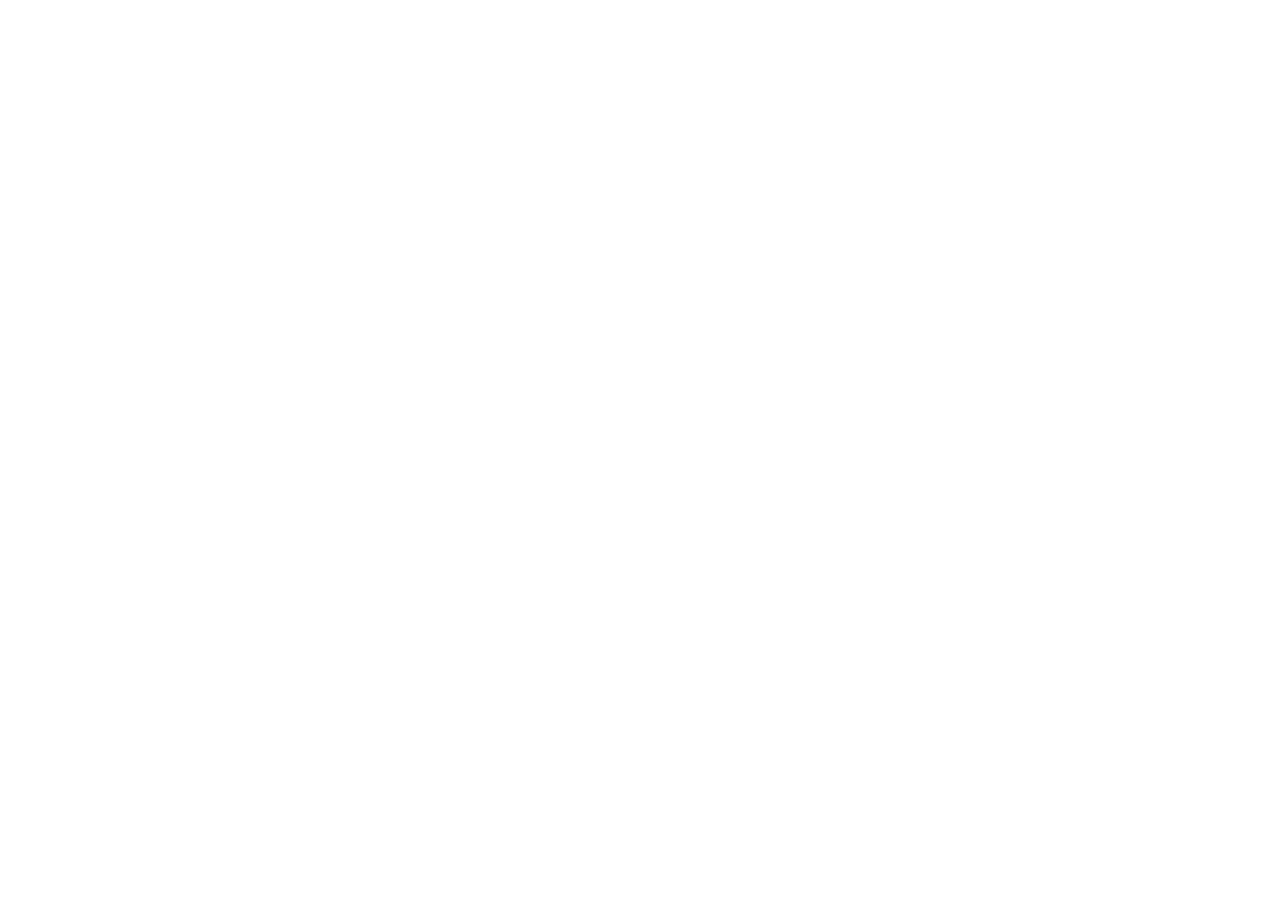
==== CSS- My Site/index.html @ c7de4278 "first commit" ====
<!DOCTYPE html>
<html lang="en" dir="ltr">
  <head>
    <meta charset="utf-8">
    <title>Firoz alam</title>
    <link rel="stylesheet" type="text/css" href="css/style.css"
  </head>
  <body>

  </body>
</html>
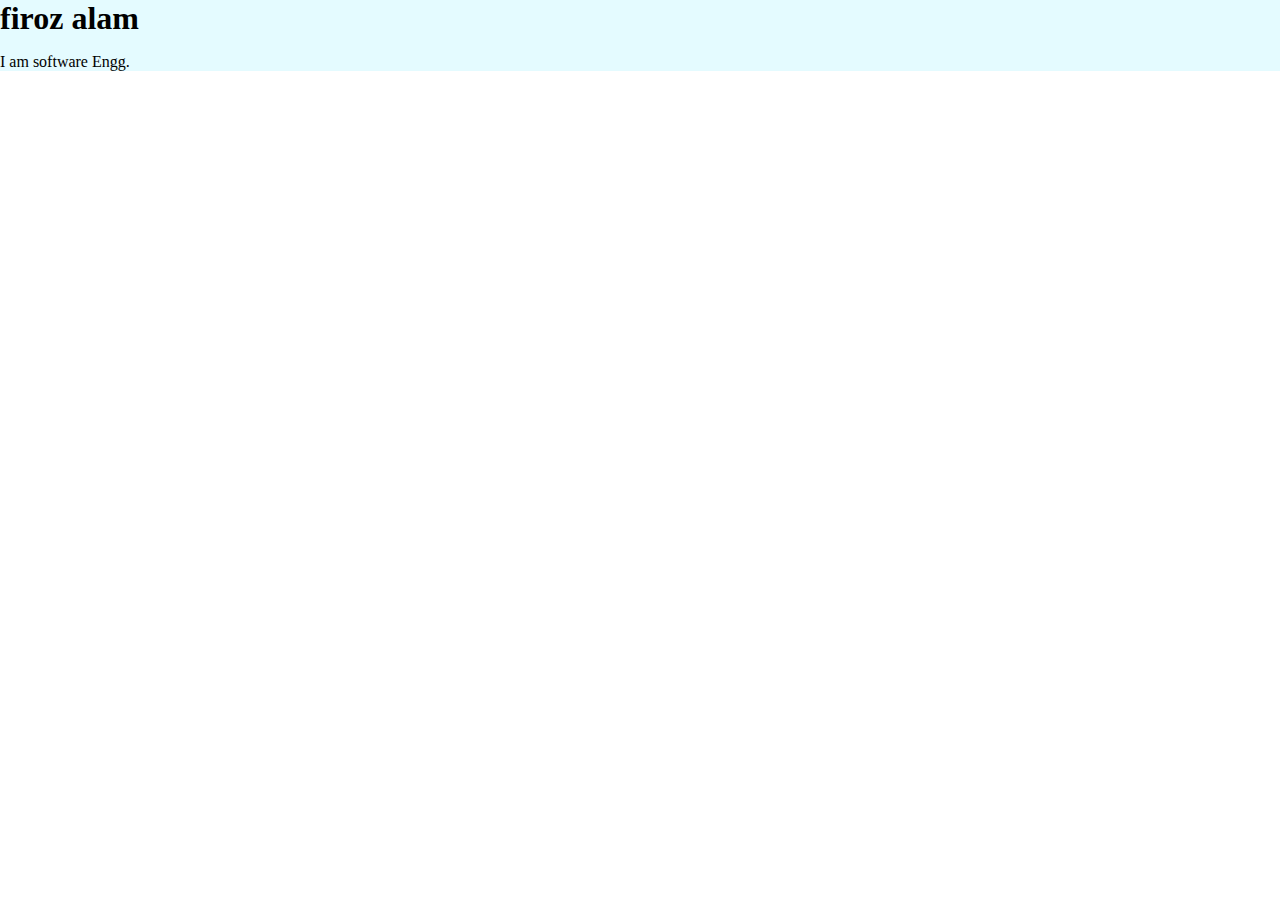
==== commit 6890dc1e: "Learn Divs and Margin in css" ====
--- a/CSS- My Site/index.html
+++ b/CSS- My Site/index.html
@@ -1,11 +1,18 @@
 <!DOCTYPE html>
 <html lang="en" dir="ltr">
-  <head>
-    <meta charset="utf-8">
-    <title>Firoz alam</title>
-    <link rel="stylesheet" type="text/css" href="css/style.css"
-  </head>
-  <body>
 
-  </body>
+<head>
+  <meta charset="utf-8">
+  <title>Firoz alam</title>
+  <link rel="stylesheet" type="text/css" href="css/style.css" />
+  <link rel="icon" href="favicon.ico">
+</head>
+<body>
+  <div>
+    <h1>firoz alam</h1>
+    <p>I am software Engg.</p>
+  </div>
+
+</body>
+
 </html>
--- a/CSS- My Site/css/style.css
+++ b/CSS- My Site/css/style.css
@@ -0,0 +1,9 @@
+body{
+  margin: 0px;
+}
+div{
+  background-color:#e4fbff;
+}
+h1{
+  margin-block:0em;
+}
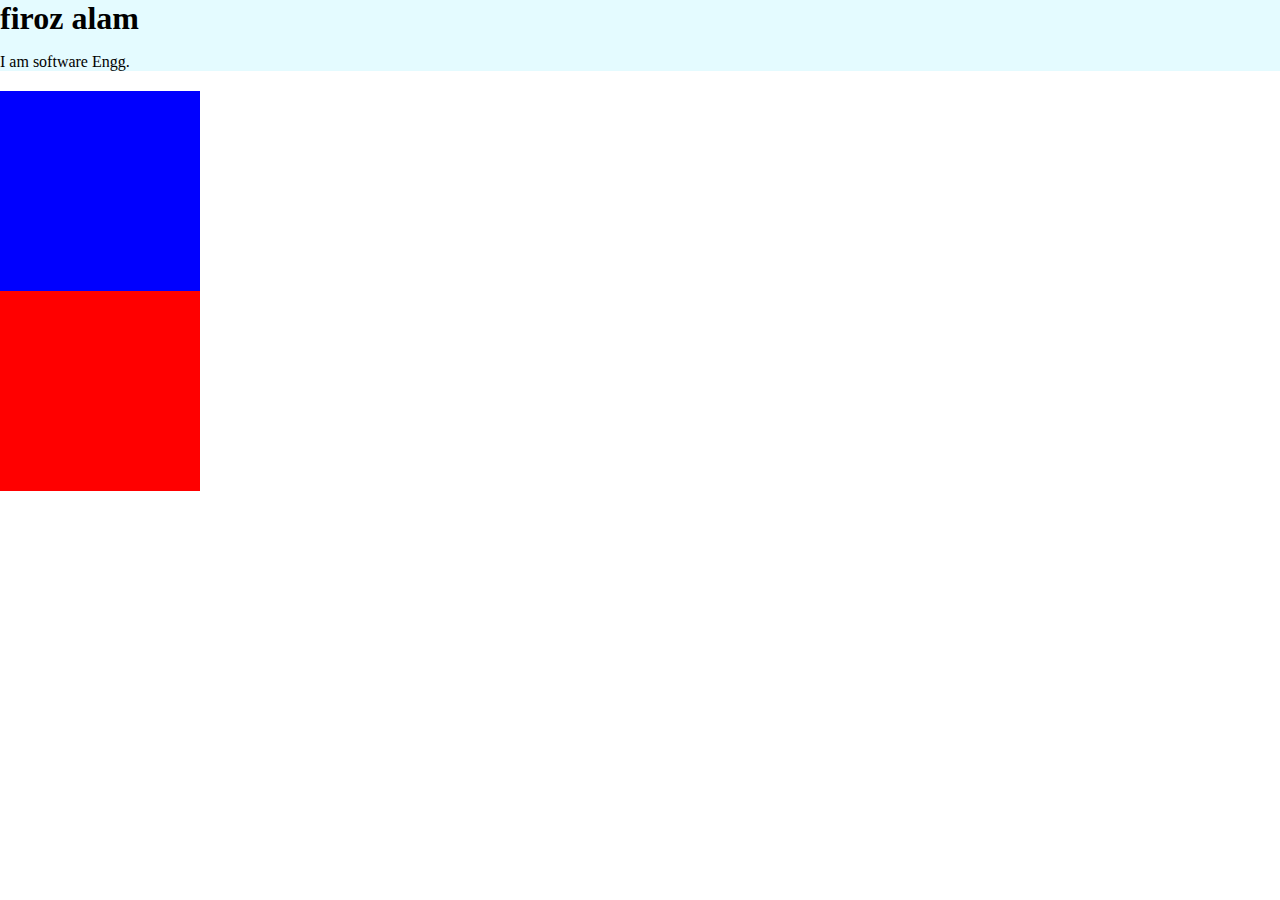
==== commit f4bbdc3c: "added 2 boxes" ====
--- a/CSS- My Site/index.html
+++ b/CSS- My Site/index.html
@@ -8,11 +8,16 @@
   <link rel="icon" href="favicon.ico">
 </head>
 <body>
-  <div>
+  <div class ="top">
     <h1>firoz alam</h1>
     <p>I am software Engg.</p>
   </div>
+  <div class="middle">
 
+  </div>
+  <div class="bottom">
+
+  </div>
 </body>
 
 </html>
--- a/CSS- My Site/css/style.css
+++ b/CSS- My Site/css/style.css
@@ -1,8 +1,22 @@
 body{
   margin: 0px;
 }
-div{
+.top{
   background-color:#e4fbff;
+  margin-bottom: 20px;
+
+}
+.middle{
+  background-color:blue;
+  width:200px;
+  height:200px;
+
+}
+.bottom{
+  background-color:red;
+  width:200px;
+  height:200px;
+
 }
 h1{
   margin-block:0em;
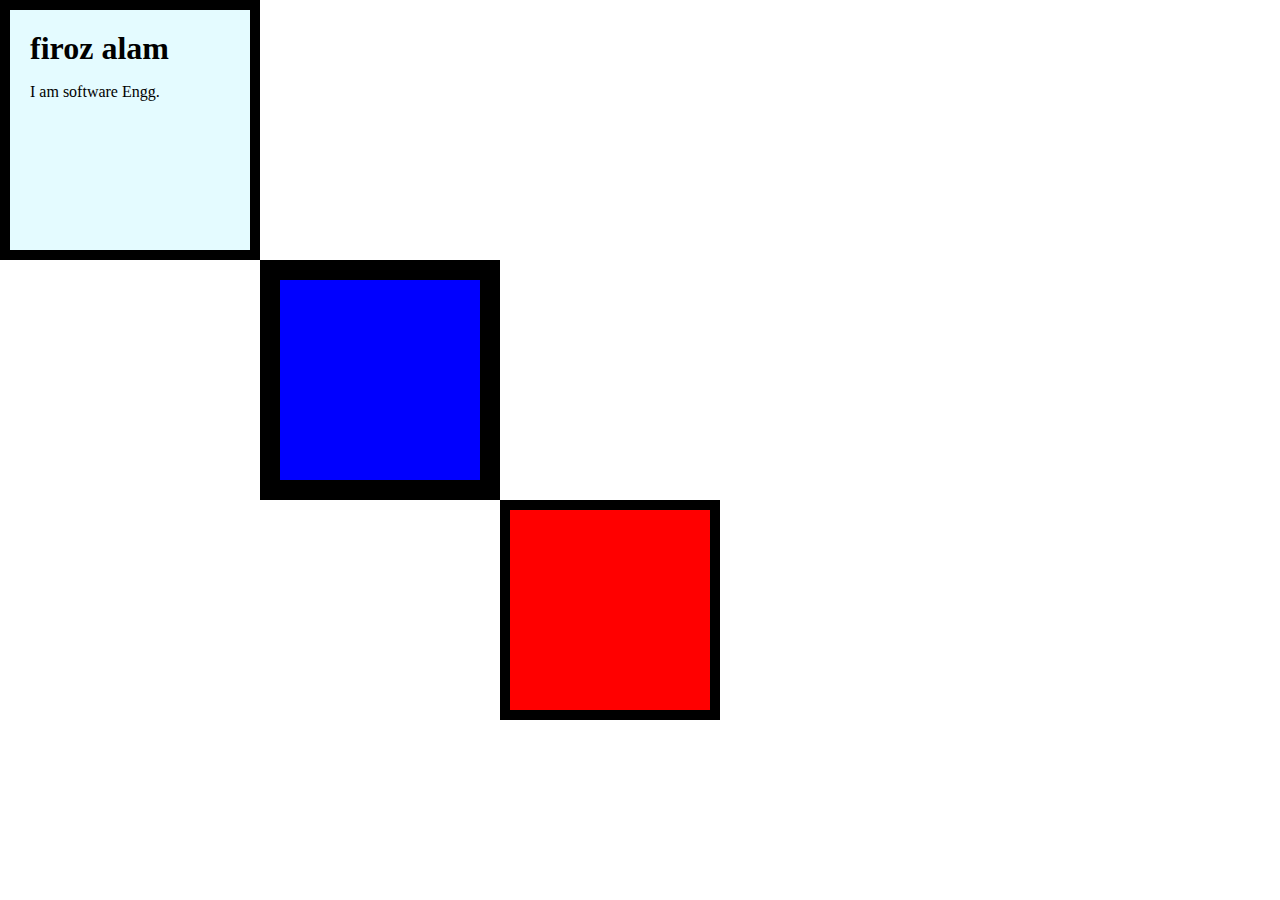
==== commit eac32b06: "added 3 boxes diagonally." ====
--- a/CSS- My Site/index.html
+++ b/CSS- My Site/index.html
@@ -12,6 +12,7 @@
     <h1>firoz alam</h1>
     <p>I am software Engg.</p>
   </div>
+
   <div class="middle">
 
   </div>
--- a/CSS- My Site/css/style.css
+++ b/CSS- My Site/css/style.css
@@ -3,19 +3,29 @@
 }
 .top{
   background-color:#e4fbff;
-  margin-bottom: 20px;
+  width:200px;
+  height:200px;
+  padding:20px;
+  border-style: solid;
+  border-width:10px;
 
 }
 .middle{
   background-color:blue;
+  margin-left:260px;
   width:200px;
   height:200px;
+  border-style: solid;
+  border-width:20px;
 
 }
 .bottom{
   background-color:red;
+  margin-left:500px;
   width:200px;
   height:200px;
+  border-style: solid;
+  border-width:10px;
 
 }
 h1{
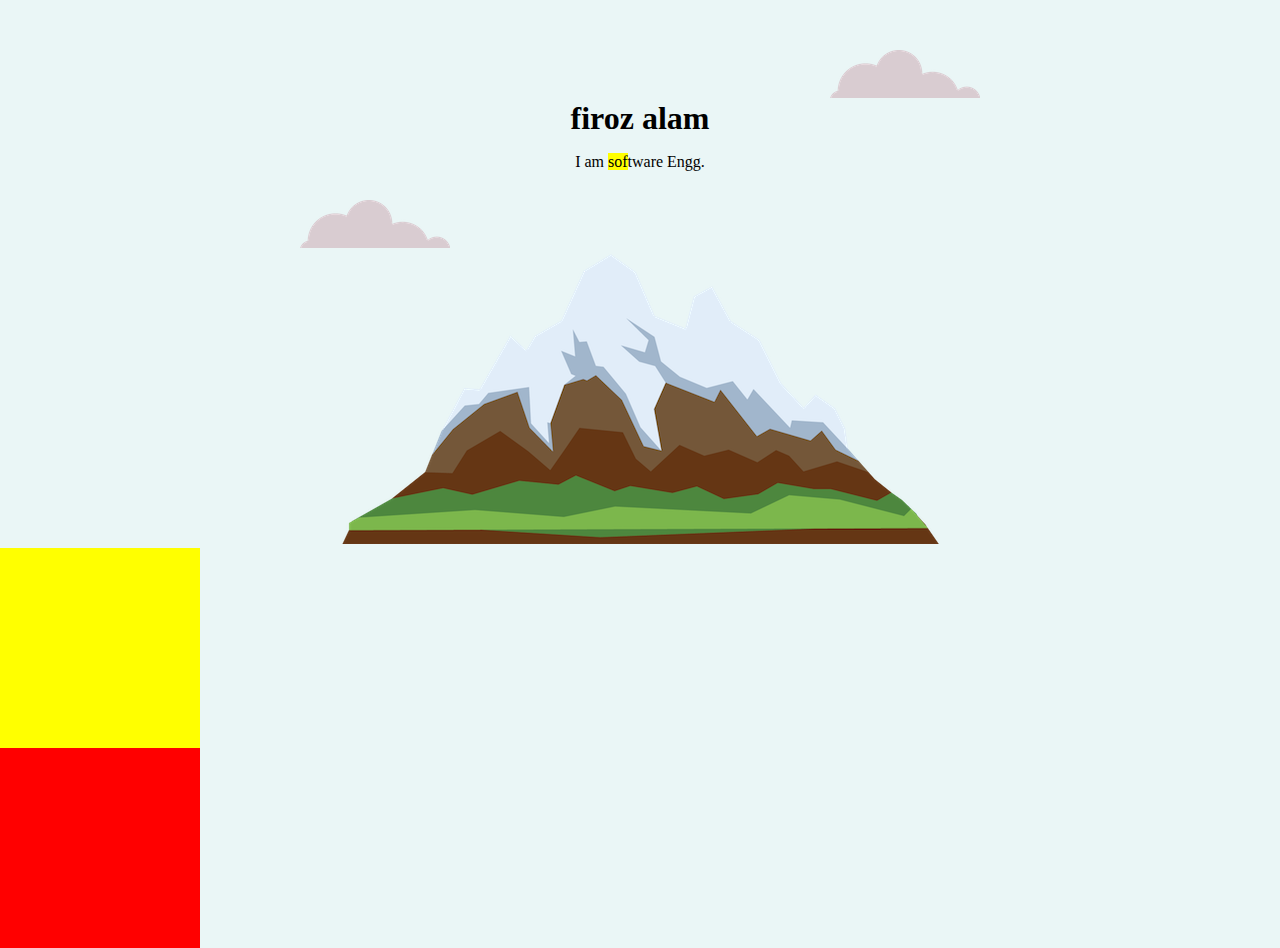
==== commit b1972023: "Learning position" ====
--- a/CSS- My Site/index.html
+++ b/CSS- My Site/index.html
@@ -7,16 +7,21 @@
   <link rel="stylesheet" type="text/css" href="css/style.css" />
   <link rel="icon" href="favicon.ico">
 </head>
+
 <body>
-  <div class ="top">
+  <div class="top-conntainer">
+    <img class = "top-cloud"src="images/cloud.png" alt="cloud-img">
     <h1>firoz alam</h1>
-    <p>I am software Engg.</p>
+    <p>I am <span class="sof">sof</span>tware Engg.</p>
+    <img class = "bottom-cloud" src="images/cloud.png" alt="cloud-img">
+    <img src="images/mountain.png" alt="mountain-img">
   </div>
 
-  <div class="middle">
+  <div class="middle-conntainer">
 
   </div>
-  <div class="bottom">
+
+  <div class="bottom-conntainer">
 
   </div>
 </body>
--- a/CSS- My Site/css/style.css
+++ b/CSS- My Site/css/style.css
@@ -1,33 +1,45 @@
-body{
-  margin: 0px;
+body {
+  margin:0;
+  text-align: center;
+  background-color:#EAF6f6;
 }
-.top{
-  background-color:#e4fbff;
+
+.top-conntainer {
+  position: relative;
+  padding-top: 100px;
+}
+
+h1 {
+  width:auto;
+  margin:0 auto 0 auto;
+
+}
+
+.sof{
+  background-color: yellow;
+}
+.top-cloud{
+  position: absolute;
+  right:300px;
+  top:50px;
+
+}
+.bottom-cloud{
+  position: absolute;
+    bottom:300px;
+    left: 300px;
+}
+
+
+
+.middle-conntainer {
   width:200px;
   height:200px;
-  padding:20px;
-  border-style: solid;
-  border-width:10px;
+  background-color: yellow;
+}
 
-}
-.middle{
-  background-color:blue;
-  margin-left:260px;
+.bottom-conntainer {
   width:200px;
   height:200px;
-  border-style: solid;
-  border-width:20px;
-
+  background-color: red;
 }
-.bottom{
-  background-color:red;
-  margin-left:500px;
-  width:200px;
-  height:200px;
-  border-style: solid;
-  border-width:10px;
-
-}
-h1{
-  margin-block:0em;
-}
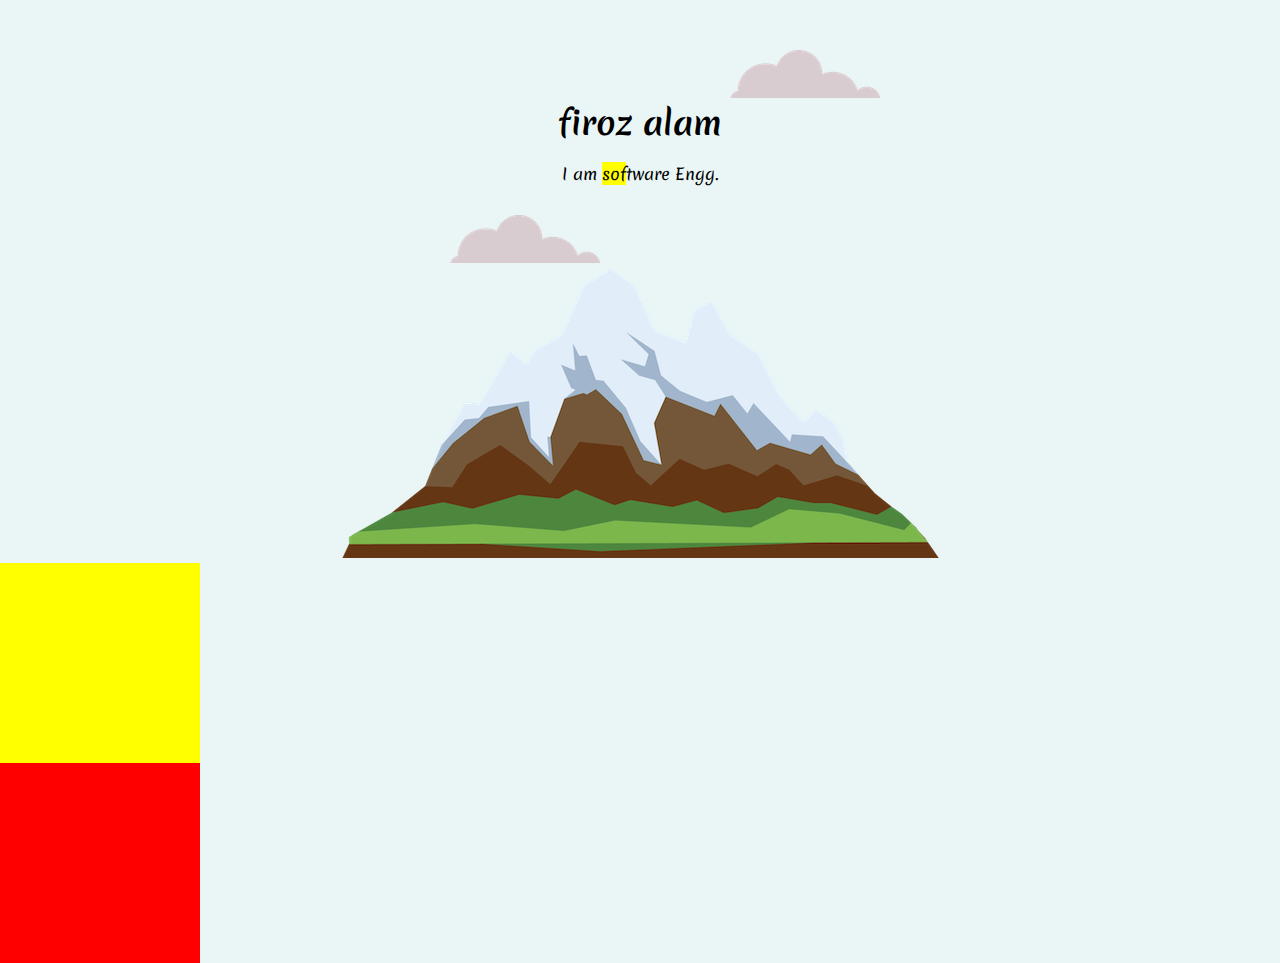
==== commit 9a9b275f: "added font style" ====
--- a/CSS- My Site/index.html
+++ b/CSS- My Site/index.html
@@ -6,6 +6,8 @@
   <title>Firoz alam</title>
   <link rel="stylesheet" type="text/css" href="css/style.css" />
   <link rel="icon" href="favicon.ico">
+  <link rel="preconnect" href="https://fonts.gstatic.com">
+<link href="https://fonts.googleapis.com/css2?family=Merienda&display=swap" rel="stylesheet">
 </head>
 
 <body>
--- a/CSS- My Site/css/style.css
+++ b/CSS- My Site/css/style.css
@@ -2,6 +2,7 @@
   margin:0;
   text-align: center;
   background-color:#EAF6f6;
+  font-family: 'Merienda', cursive,sans-serif;
 }
 
 .top-conntainer {
@@ -20,14 +21,14 @@
 }
 .top-cloud{
   position: absolute;
-  right:300px;
+  right:400px;
   top:50px;
 
 }
 .bottom-cloud{
   position: absolute;
     bottom:300px;
-    left: 300px;
+    left: 450px;
 }
 
 
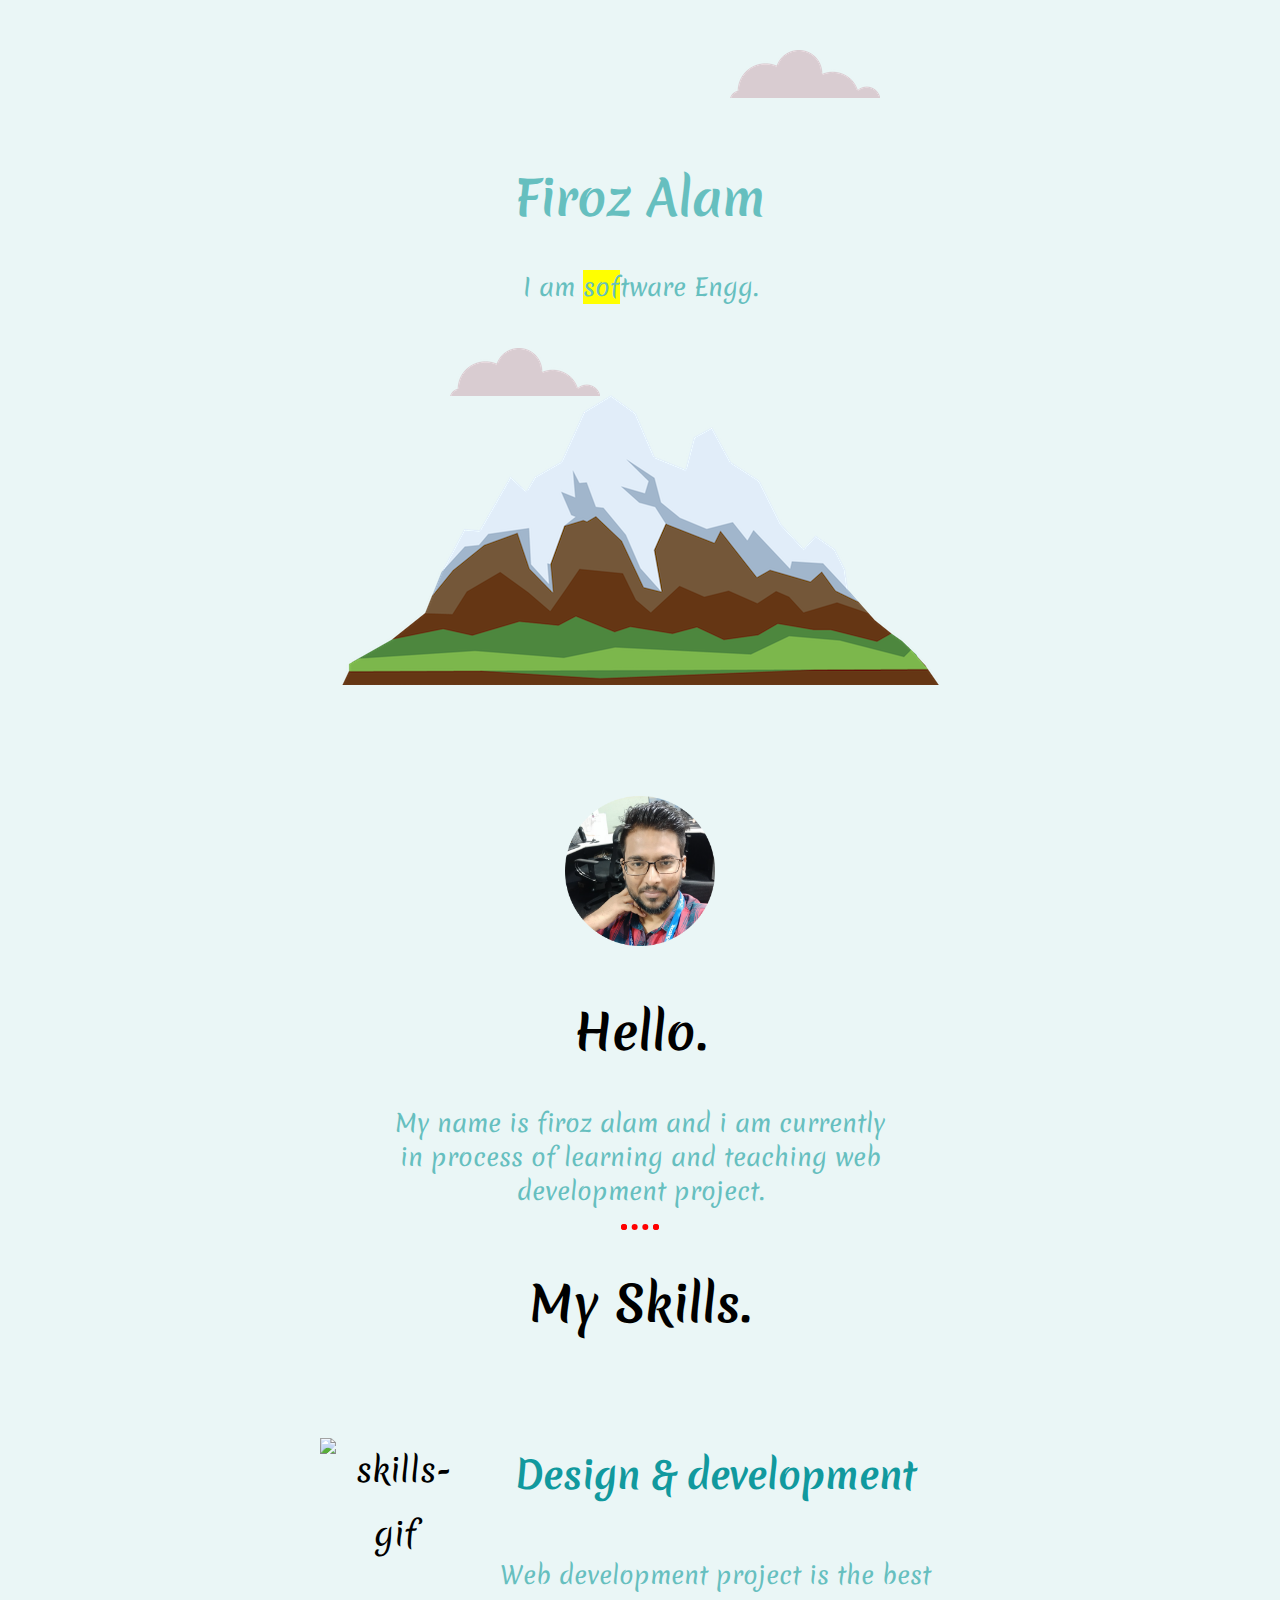
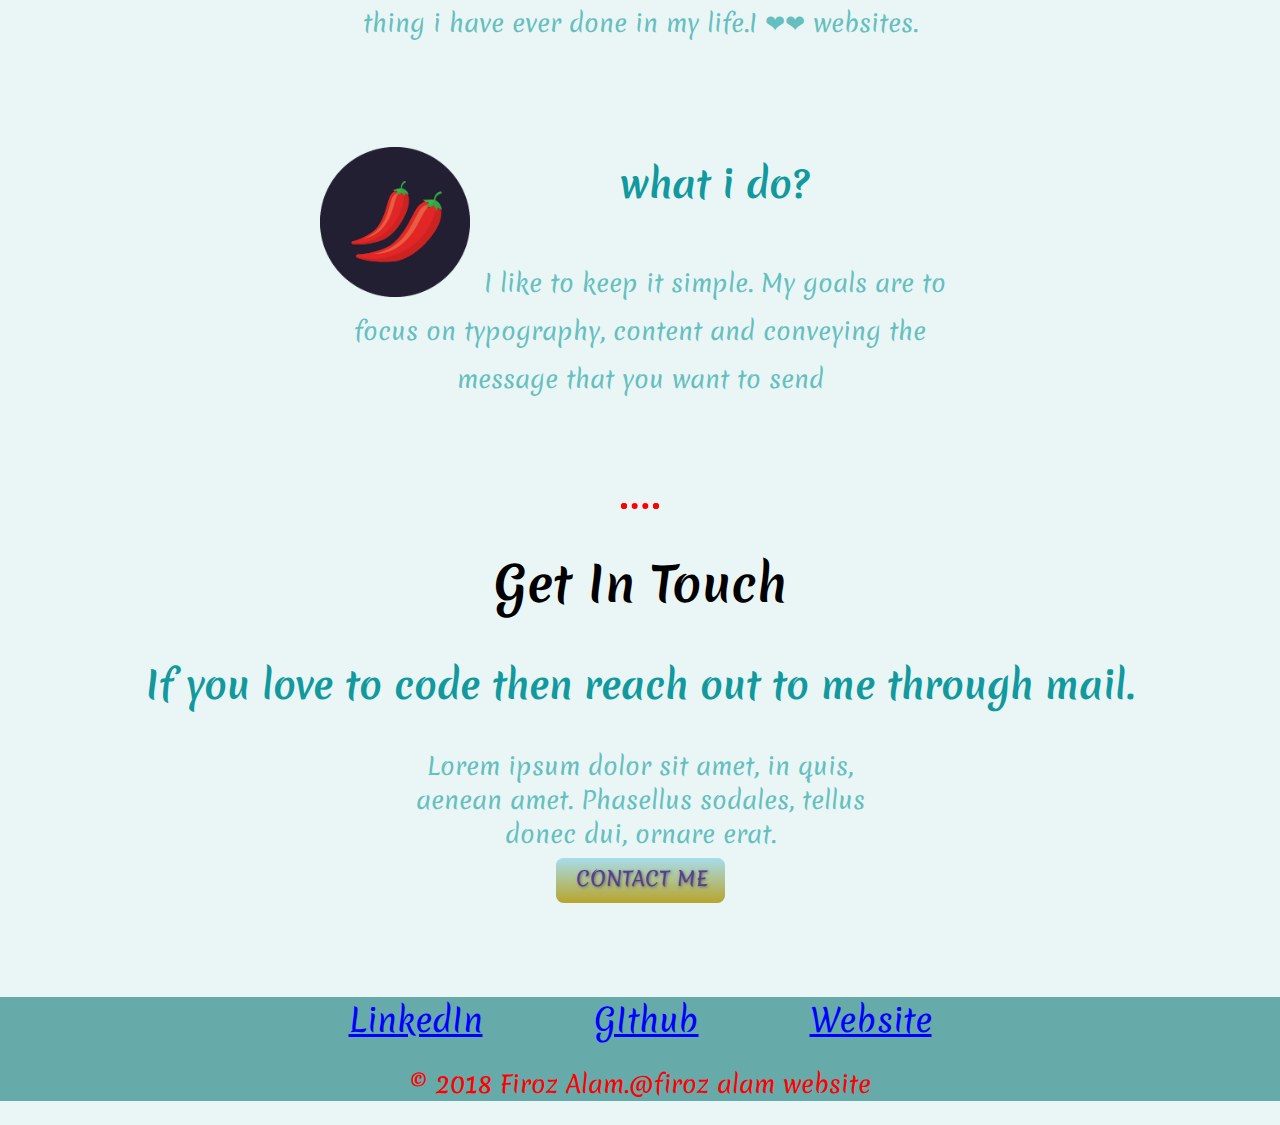
==== commit 3b14b715: "final code finish" ====
--- a/CSS- My Site/index.html
+++ b/CSS- My Site/index.html
@@ -3,29 +3,59 @@
 
 <head>
   <meta charset="utf-8">
-  <title>Firoz alam</title>
+  <title>Firoz Alam</title>
   <link rel="stylesheet" type="text/css" href="css/style.css" />
-  <link rel="icon" href="favicon.ico">
+  <link rel="icon" href="images/favicon.ico">
   <link rel="preconnect" href="https://fonts.gstatic.com">
-<link href="https://fonts.googleapis.com/css2?family=Merienda&display=swap" rel="stylesheet">
+  <link href="https://fonts.googleapis.com/css2?family=Merienda&display=swap" rel="stylesheet">
 </head>
 
 <body>
   <div class="top-conntainer">
-    <img class = "top-cloud"src="images/cloud.png" alt="cloud-img">
-    <h1>firoz alam</h1>
-    <p>I am <span class="sof">sof</span>tware Engg.</p>
-    <img class = "bottom-cloud" src="images/cloud.png" alt="cloud-img">
+    <img class="top-cloud" src="images/cloud.png" alt="cloud-img">
+    <h1>Firoz Alam</h1>
+    <p class="software">I am <span class="sof">sof</span>tware Engg.</p>
+    <img class="bottom-cloud" src="images/cloud.png" alt="cloud-img">
     <img src="images/mountain.png" alt="mountain-img">
   </div>
 
-  <div class="middle-conntainer">
-
+  <div class="middle-container">
+    <div class="profile">
+      <img src="images/firoz-cicular-photo.png" alt="firoz-circular-photo" width="150px" height="150px">
+      <h2>Hello.</h2>
+      <p class ="intro"> My name is firoz alam and i am currently in process of learning and teaching web development project.</p>
+    </div>
+    <hr>
+    <div class="skills">
+      <h2>My Skills.</h2>
+      <div class="skill-row">
+        <img class="skill-row1" src="https://media.giphy.com/media/YFFGUPTPTRqIhwepA4/giphy.gif" alt="skills-gif" width="150px" height="150px">
+        <h3>Design & development</h3>
+        <p>Web development project is the best thing i have ever done in my life.I ❤❤ websites.</p>
+      </div>
+      <div class="skill-row">
+        <img class="skill-row2" src="images/chillies.png" alt="chilli-img" width="150px" height="150px">
+        <h3>what i do?</h3>
+        <p>I like to keep it simple. My goals are to focus on typography, content and conveying the message that you want to send</p>
+      </div>
+    </div>
+    <hr>
+    <div class="contact-me">
+      <h2>Get In Touch</h2>
+      <h3>If you love to code then reach out to me through mail.</h3>
+      <p>Lorem ipsum dolor sit amet, in quis, aenean amet. Phasellus sodales, tellus donec dui, ornare erat.</p>
+      <a class="btn" href="mailto:nazibul98@gmail.com">CONTACT ME</a>
+    </div>
   </div>
 
-  <div class="bottom-conntainer">
 
+  <div class="bottom-container">
+    <a class="footer-link" href="https://www.linkedin.com/in/firoz-alam-8b9034b1/">LinkedIn</a>
+    <a class="footer-link" href="https://github.com/firoz786">GIthub</a>
+    <a class="footer-link" href="https://www.appbrewery.co/">Website</a>
+    <p>© 2018 Firoz Alam.@firoz alam website</p>
   </div>
+
 </body>
 
 </html>
--- a/CSS- My Site/css/style.css
+++ b/CSS- My Site/css/style.css
@@ -1,8 +1,9 @@
 body {
-  margin:0;
+  margin: 0;
   text-align: center;
-  background-color:#EAF6f6;
-  font-family: 'Merienda', cursive,sans-serif;
+  background-color: #EAF6f6;
+  font-family: 'Merienda', cursive, sans-serif;
+  font-size: 2em;
 }
 
 .top-conntainer {
@@ -10,37 +11,123 @@
   padding-top: 100px;
 }
 
+.software {
+  font-weight: normal;
+}
+
 h1 {
-  width:auto;
-  margin:0 auto 0 auto;
+  font-size: 3rem;
+  /*16px=100%  64px=400% 500%= 80, rem is used to remove the effect of its parnt font size. here 4rem is independednt from 2 em in body*/
+  width: auto;
+  margin: 50px auto 0 auto;
+  color: #66BFBF;
+  line-height: 2;
+}
+
+h3 {
+  color: #11999E;
+}
+
+p {
+  font-size: 1.5rem;
+  /*16px =1em ,*/
+  color: #66BFBF;
+}
+
+.sof {
+  background-color: yellow;
+}
+
+.top-cloud {
+  position: absolute;
+  right: 400px;
+  top: 50px;
+}
+
+.bottom-cloud {
+  position: absolute;
+  bottom: 300px;
+  left: 450px;
+}
+
+.middle-container {
+  margin:100px 0;
+}
+.intro{
+  width : 40%;
+  margin:auto;
+
+}
+hr{
+  border:dotted Red 6px;
+  border-top: none;
+  width:2%;
+}
+.bottom-container {
+  background-color: #66aaaa;
+
+}
+.bottom-container>p{
+  color: red;
+}
+.bottom-container>a{
+  color:blue;
+  margin:20px 50px;
+}
+.bottom-container>a:hover{
+
+  color:white;
+}
+.footer-link {
+  color: #11999E;
 
 }
 
-.sof{
-  background-color: yellow;
+.contact-me>p{
+  width:40%;
+  margin: auto;
 }
-.top-cloud{
-  position: absolute;
-  right:400px;
-  top:50px;
+
+.skill-row {
+  margin: 100px auto;
+  width: 50%;
+  line-height: 2;
+}
+
+.skill-row1{
+float:left;
+
 
 }
-.bottom-cloud{
-  position: absolute;
-    bottom:300px;
-    left: 450px;
+.skill-row2{
+float:left;
+
+}
+.btn {
+  background: #a7ddeb;
+  background-image: -webkit-linear-gradient(top, #a7ddeb, #b8a52b);
+  background-image: -moz-linear-gradient(top, #a7ddeb, #b8a52b);
+  background-image: -ms-linear-gradient(top, #a7ddeb, #b8a52b);
+  background-image: -o-linear-gradient(top, #a7ddeb, #b8a52b);
+  background-image: linear-gradient(to bottom, #a7ddeb, #b8a52b);
+  -webkit-border-radius: 8;
+  -moz-border-radius: 8;
+  border-radius: 8px;
+  text-shadow: 1px 1px 3px #666666;
+  font-family: 'Merienda', cursive, sans-serif;
+  color: #543e94;
+  font-size: 20px;
+  padding: 6px 17px 10px 20px;
+  border: solid #5e8c1f 0px;
+  text-decoration: none;
 }
 
-
-
-.middle-conntainer {
-  width:200px;
-  height:200px;
-  background-color: yellow;
+.btn:hover {
+  background: #fc3c89;
+  background-image: -webkit-linear-gradient(top, #fc3c89, #d934c0);
+  background-image: -moz-linear-gradient(top, #fc3c89, #d934c0);
+  background-image: -ms-linear-gradient(top, #fc3c89, #d934c0);
+  background-image: -o-linear-gradient(top, #fc3c89, #d934c0);
+  background-image: linear-gradient(to bottom, #fc3c89, #d934c0);
+  text-decoration: none;
 }
-
-.bottom-conntainer {
-  width:200px;
-  height:200px;
-  background-color: red;
-}
